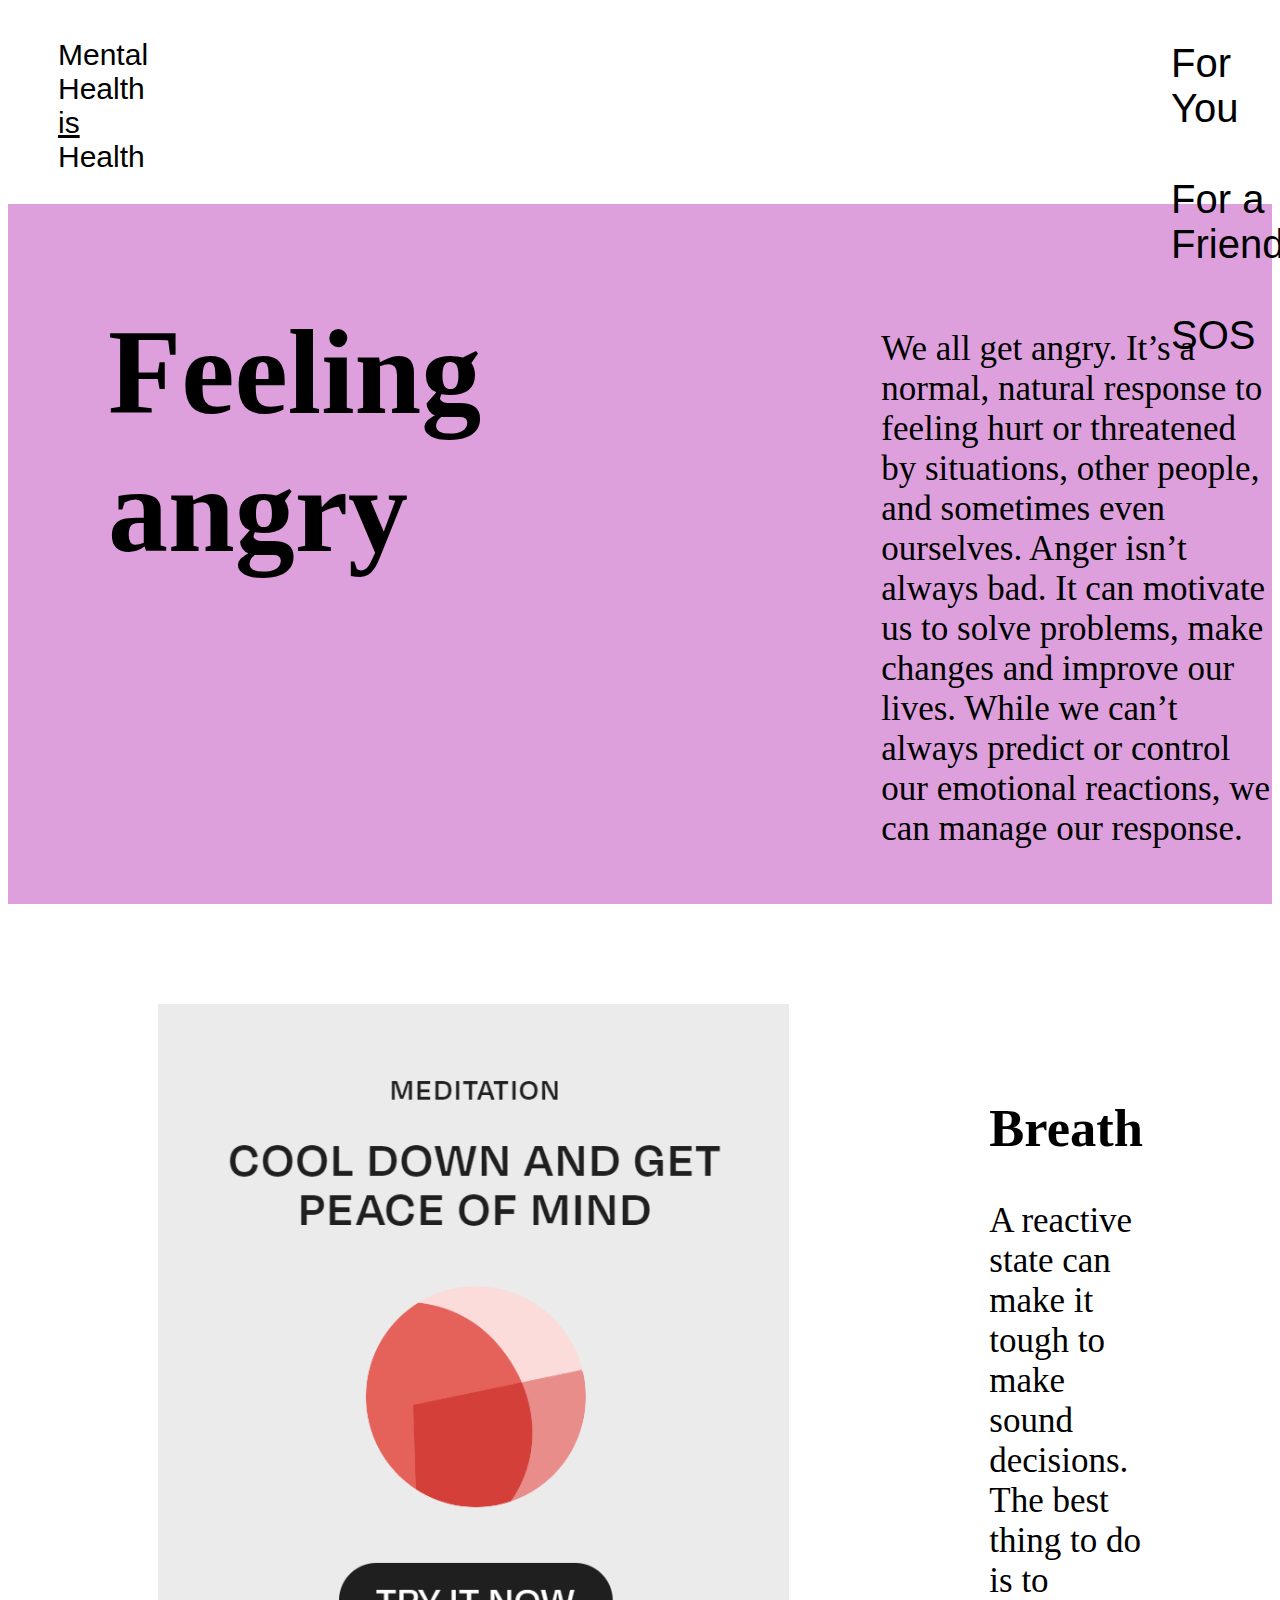
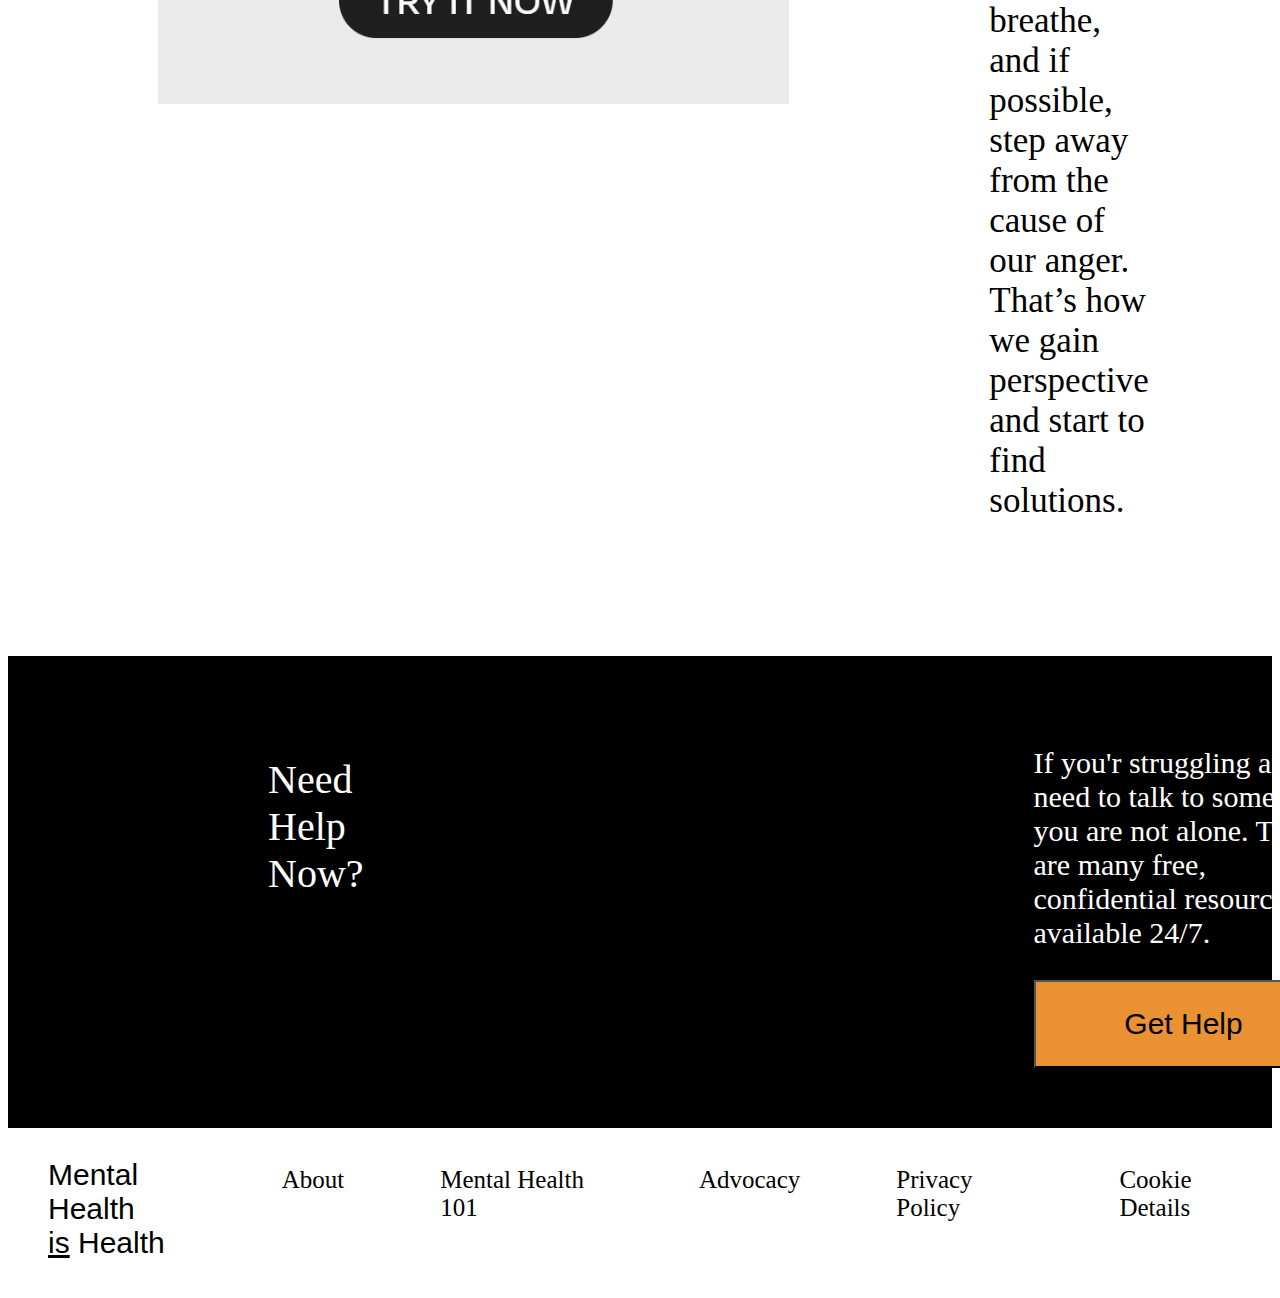
==== angry.html @ 72ff442b "Add files via upload" ====
<!DOCTYPE html>
<html lang="en">
<head>
    <meta charset="UTF-8">
    <meta name="viewport" content="width=device-width, initial-scale=1.0">
    <title>Angry</title>
    <style>
    #div1{
    background-color: white;
    margin: 0px;
    display: flex;
    }
    #div11 p{
        font-size:30px;
        font-family: 'Franklin Gothic Medium', 'Arial Narrow', Arial, sans-serif;
        color: black;

    }
    #div11{
        background-color: white;
        margin-left: 50px;
    }
    #div12 a{
        padding: 23px;
        float: left;
        font-size: 40px;
        text-decoration: none;
        color: black;
        font-family: 'Gill Sans', 'Gill Sans MT', Calibri, 'Trebuchet MS', sans-serif;
        
    }
    #div12 ul{
        list-style-type: none;
        padding: 0px;
        margin: 0px;
        overflow: hidden;
    }
    #div12 li{
        float: left;
    }
   
    #div12{
        margin-left: 1000px;
        margin-top: 10px;
        background-color:white;
        height: 100px;
        width: 600px;
    }
    #div12 a:link{
        color: black;
    }
    #div12 a:hover{
        color: hotpink;
        background-color: black;
    }
    #div2{
        background-color: plum;
        display: flex;
        height: 700px;
    }
    #div21{
        margin-left: 100px;
        font-size: 80px;
        width: 500px;
    }
    #div22{
        margin-top: 90px;
        margin-left: 400px;
        font-size: 35px;
    }
    #div3{
        display: flex;
    }
    #div31{
        margin-left: 150px;
        margin-top: 100px;
    }
    #div31:hover{
        transform: scale(1.01);
        box-shadow: 0 0 20px 2px rgba(0,0,0,.1);
        z-index: index 2;
    }
    #div32{
        margin-left: 200px;
        margin-top: 150px;
        margin-right: 300px;
        font-size: 35px;
    }
    #div6{
        margin-top: 100px;
        background-color: black;
        display: flex;
        color: white;
    }
    #div61{
        font-size: 40px;
        margin-left: 200px;
        padding: 60px;
        
    }
    #div62{
        font-size: 30px;
        margin-left: 550px;
        margin-right: 200px;
        padding: 60px;
    }
    #get{
        padding: 25px;
        width: 300px;
        font-size: 30px;
        background-color: rgb(233, 145, 51);
        color: black;
    }
    #get:hover{
        transform: scale(1.01);
        box-shadow: 0 0 20px 2px rgba(0,0,0,.1);
        z-index: index 2;
    }
    footer{
    background-color: white;
    margin-left: 40px;
    display: flex;

    }
    footer p{
        
        font-size:30px;
        font-family: 'Franklin Gothic Medium', 'Arial Narrow', Arial, sans-serif;
        color: black;
    }
    footer a{
        padding: 23px;
        float: left;
        font-size: 25px;
        text-decoration: none;
        color: black;
        margin-top: 15px;
        margin-left: 50px;
    }
    </style>
</head>
<body>
    <div id="div1">
        <div id="div11">
            <p>Mental Health <br><u>is</u> Health</p>
        </div>

        <div id="div12">
            <ul>
                <li><a href="foryou.com">For You</a></li>
                <li><a href="ForaFriend.com">For a Friend</a></li>
                <li><a href="sos.com">SOS</a></li>
            </ul>
        </div>
    </div>
    <div id="div2">
        <div id="div21">
            <h2><b>Feeling angry</b></h2>
        </div>
        <div id="div22">
            <p>We all get angry. It’s a normal, natural response to feeling hurt or threatened by situations, other people, and sometimes even ourselves. Anger isn’t always bad. It can motivate us to solve problems, make changes and improve our lives. While we can’t always predict or control our emotional reactions, we can manage our response.</p>
        </div>
    </div>
    <div id="div3">
        <div id="div31">
            <a href="https://www.youtube.com/watch?v=inpok4MKVLM&pp=ygUQbWVkaXRhdGlvbiB2aWRlbw%3D%3D"><img src="images/angry.png" height="700px" alt="no"></a>
        </div>
        <div id="div32">
            <h2>Breath</h2>
            <p>A reactive state can make it tough to make sound decisions. The best thing to do is to breathe, and if possible, step away from the cause of our anger. That’s how we gain perspective and start to find solutions.</p>
        </div>
    </div>
    <div id="div6">
        <div id="div61">
            <p>Need Help Now?</p>
        </div>
        <div id="div62">
            <p>If you'r struggling and need to talk to someone, you are not alone. There are many free, confidential resources available 24/7. </p>
            <input type="button" value="Get Help" id="get" onclick="msg()">
        </div>
    </div>
    <footer>
        <p>Mental Health <br><u>is</u> Health</p> 
        <a href="about.com" >About</a>
        <a href="mentalhealth101">Mental Health 101</a>
        <a href="advocacy.com">Advocacy</a>
        <a href="privacypolicy.com">Privacy Policy</a>
        <a href="cookiedetails.com">Cookie Details</a>
    </footer>
</body>
</html>
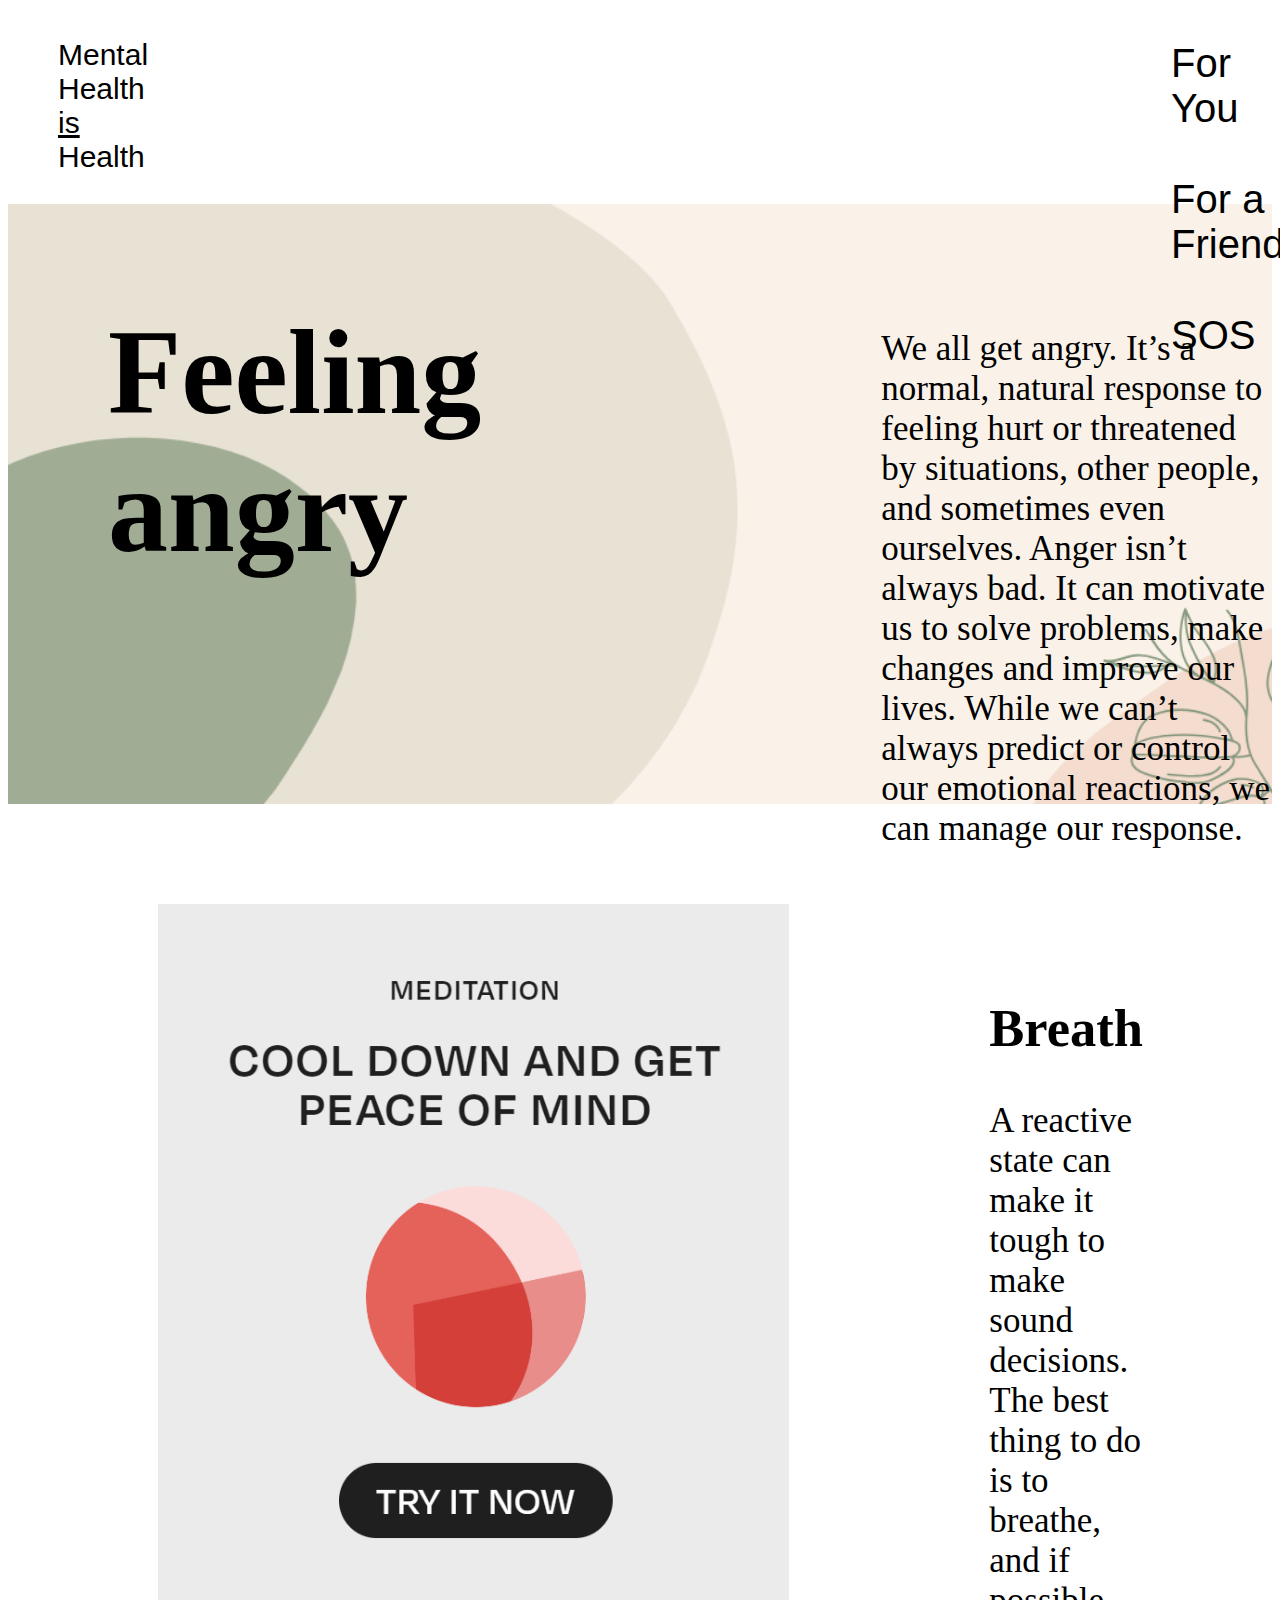
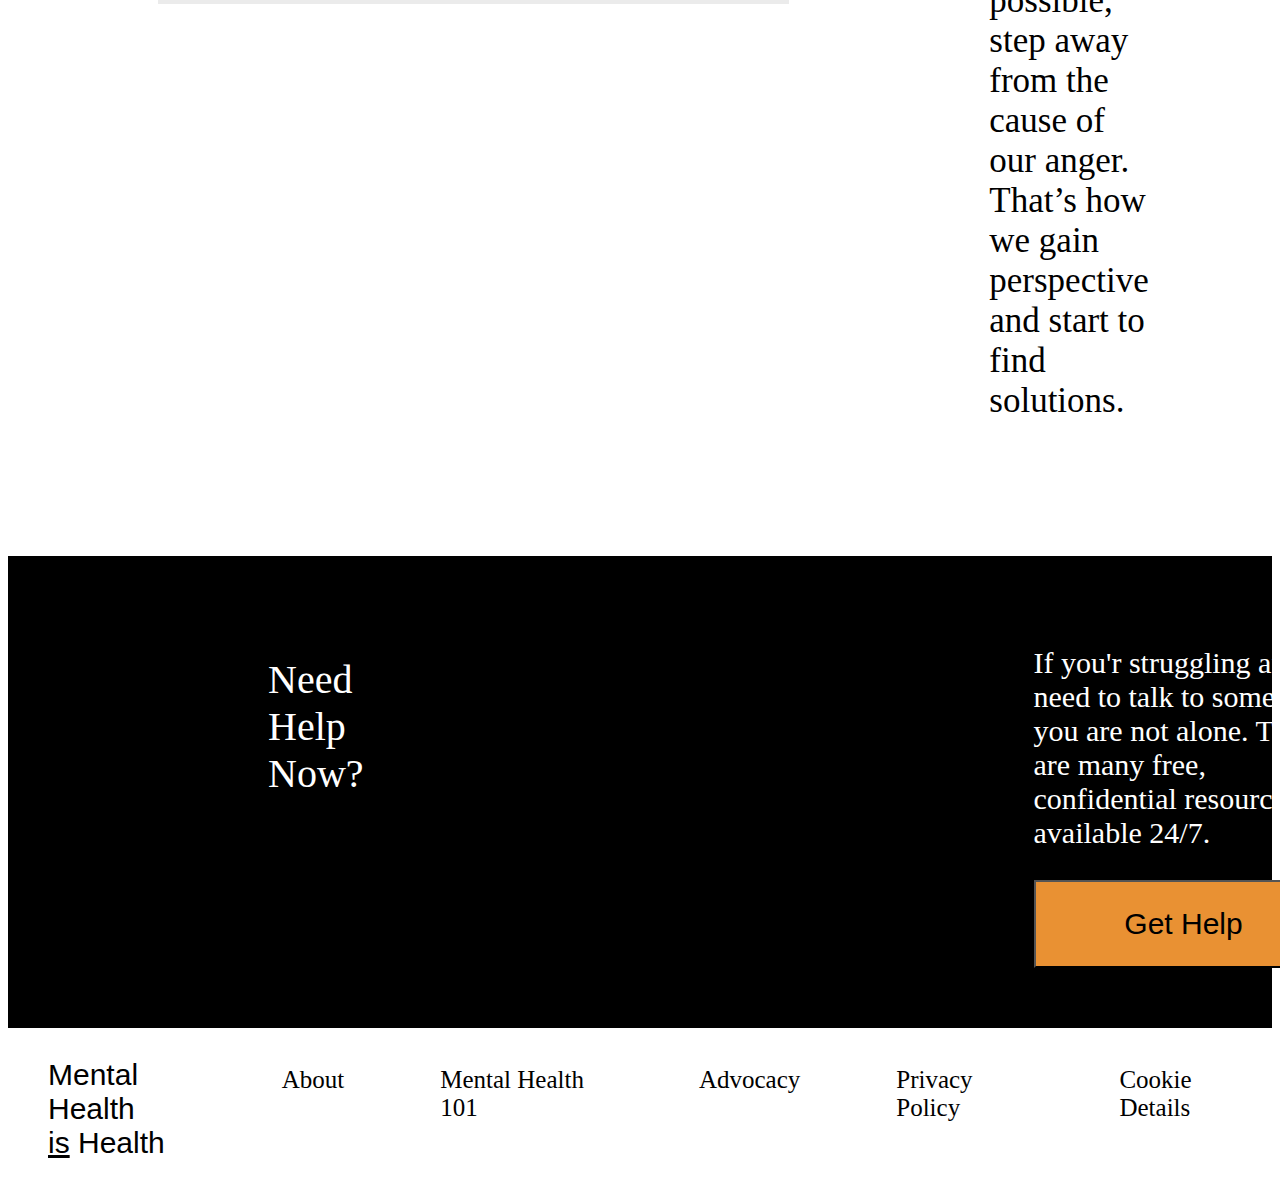
==== commit a2307c19: "Add files via upload" ====
--- a/angry.html
+++ b/angry.html
@@ -54,9 +54,11 @@
         background-color: black;
     }
     #div2{
-        background-color: plum;
+        background-image: url(images/ins1.png);
         display: flex;
-        height: 700px;
+        height: 600px;
+        background-repeat: no-repeat;
+        background-size: cover;
     }
     #div21{
         margin-left: 100px;
@@ -147,9 +149,9 @@
 
         <div id="div12">
             <ul>
-                <li><a href="foryou.com">For You</a></li>
-                <li><a href="ForaFriend.com">For a Friend</a></li>
-                <li><a href="sos.com">SOS</a></li>
+                <li><a href="foryou.html">For You</a></li>
+                <li><a href="forfriend.html">For a Friend</a></li>
+                <li><a href="#div6">SOS</a></li>
             </ul>
         </div>
     </div>
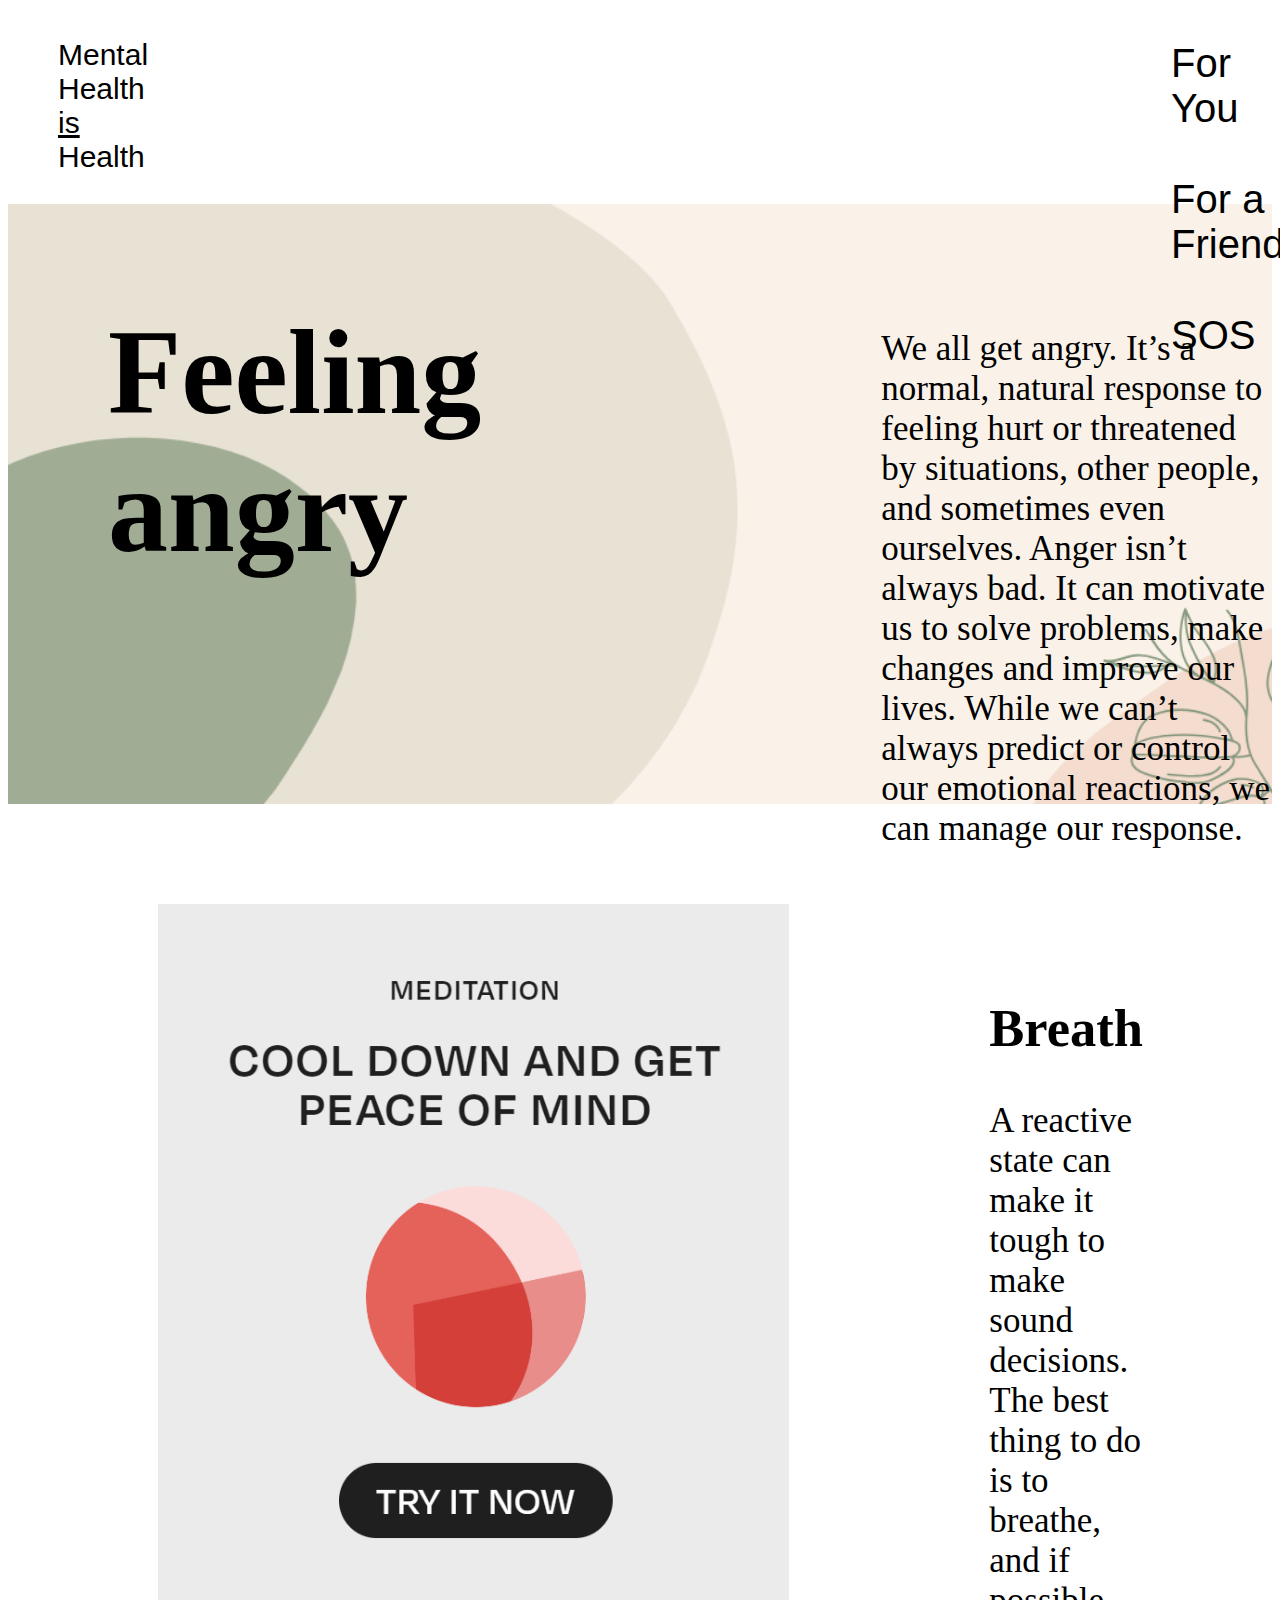
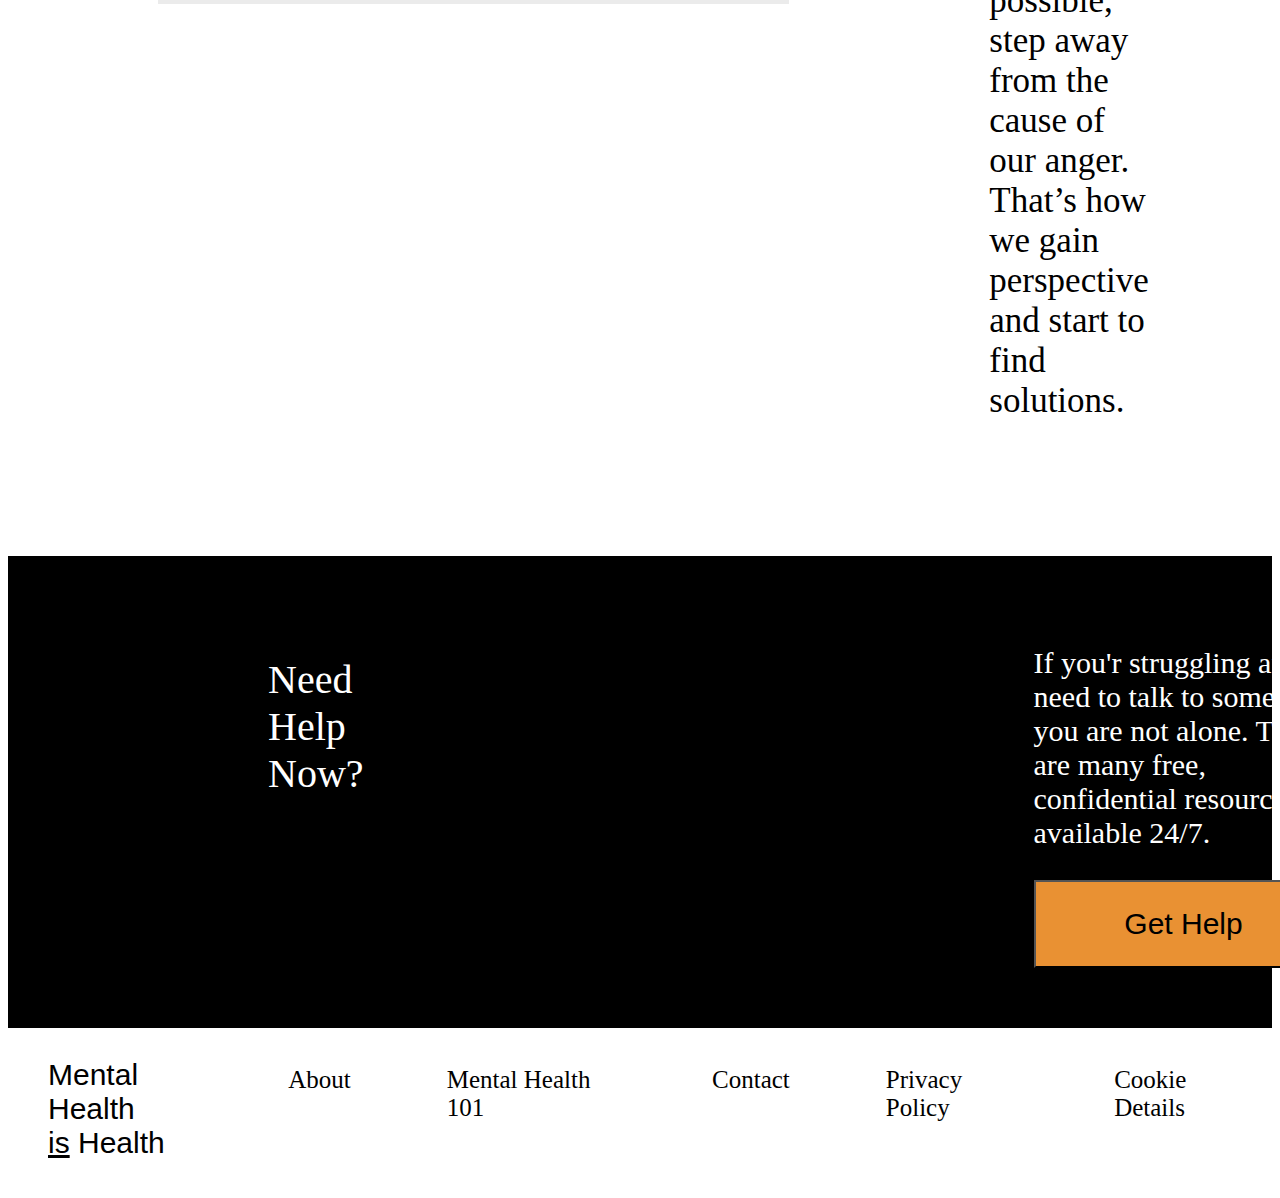
==== commit fd8ac141: "Add files via upload" ====
--- a/angry.html
+++ b/angry.html
@@ -185,7 +185,7 @@
         <p>Mental Health <br><u>is</u> Health</p> 
         <a href="about.com" >About</a>
         <a href="mentalhealth101">Mental Health 101</a>
-        <a href="advocacy.com">Advocacy</a>
+        <a href="advocacy.com">Contact</a>
         <a href="privacypolicy.com">Privacy Policy</a>
         <a href="cookiedetails.com">Cookie Details</a>
     </footer>
